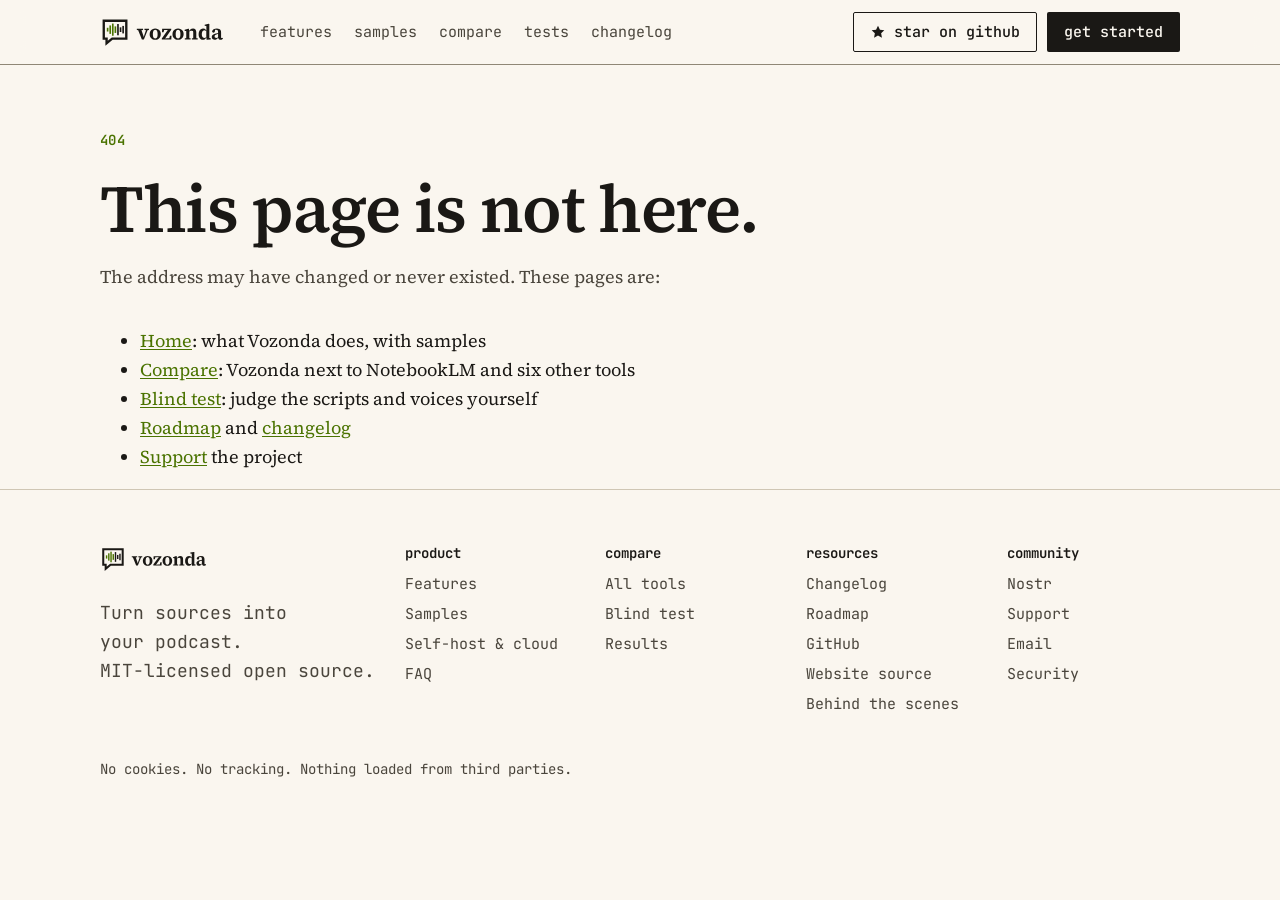
==== 404/index.html @ 066b3353 "SEO: search-friendly titles, 404 page, sitemap dates, IndexNow key - titles name what people search " ====
<!doctype html>
<html lang="en">
<head>
<meta charset="utf-8">
<meta name="viewport" content="width=device-width,initial-scale=1">
<title>Page not found · Vozonda</title>
<meta name="description" content="This page is not on vozonda.com.">
<meta name="robots" content="noindex">
<link rel="icon" href="/favicon.svg" type="image/svg+xml">
<link rel="icon" href="/icon-192.png" type="image/png" sizes="192x192">
<link rel="apple-touch-icon" href="/icon-192.png">
<meta name="theme-color" content="#faf6ef" media="(prefers-color-scheme: light)">
<meta name="theme-color" content="#1f1d14" media="(prefers-color-scheme: dark)">
<meta property="og:type" content="website">
<meta property="og:site_name" content="Vozonda">
<meta property="og:title" content="Page not found · Vozonda">
<meta property="og:description" content="This page is not on vozonda.com.">
<meta property="og:image" content="https://vozonda.com/og.png">
<meta property="og:image:width" content="1200">
<meta property="og:image:height" content="630">
<meta property="og:image:alt" content="The Vozonda logo with the line: Turn sources into your podcast">
<meta name="twitter:card" content="summary_large_image">
<link rel="preload" href="/fonts/source-serif-4.woff2" as="font" type="font/woff2" crossorigin>
<link rel="stylesheet" href="/site.css?v=06b1a3d719">
<script src="/site.js?v=dda58f2f98" defer></script>
</head>
<body>
<a class="skip" href="#main">Skip to content</a>
<header class="nav">
  <div class="wrap nav-in">
    <a href="/" class="brand" aria-label="Vozonda home">
      <picture>
        <source srcset="/img/vozonda-lockup-dark.svg" media="(prefers-color-scheme: dark)">
        <img src="/img/vozonda-lockup.svg" alt="Vozonda" width="165" height="40">
      </picture>
    </a>
    <nav aria-label="Main">
      <a href="/#features">Features</a>
      <a href="/#listen">Samples</a>
      <a href="/compare/">Compare</a>
      <a href="/blind-test/">Tests</a>
      <a href="/changelog/">Changelog</a>
    </nav>
    <div class="nav-cta">
      <a class="btn ghost" href="https://github.com/Vozonda/vozonda"><svg class="i" viewBox="0 0 24 24" aria-hidden="true"><path d="M12 2.5l2.9 6 6.6.9-4.8 4.6 1.2 6.5L12 17.4l-5.9 3.1 1.2-6.5L2.5 9.4l6.6-.9z"/></svg>Star on GitHub</a>
      <a class="btn primary" href="/#pricing">Get started</a>
    </div>
  </div>
</header>
<main id="main" class="cmp-page">
<section class="section cl-top cmp-top">
  <div class="wrap">
    <p class="kicker">404</p>
    <h1>This page is not here.</h1>
    <p class="sub">The address may have changed or never existed. These pages are:</p>
    <ul>
      <li><a href="/">Home</a>: what Vozonda does, with samples</li>
      <li><a href="/compare/">Compare</a>: Vozonda next to NotebookLM and six other tools</li>
      <li><a href="/blind-test/">Blind test</a>: judge the scripts and voices yourself</li>
      <li><a href="/roadmap/">Roadmap</a> and <a href="/changelog/">changelog</a></li>
      <li><a href="/support/">Support</a> the project</li>
    </ul>
  </div>
</section>
</main>

<footer class="foot">
  <div class="wrap foot-in">
    <div>
      <picture>
        <source srcset="/img/vozonda-lockup-dark.svg" media="(prefers-color-scheme: dark)">
        <img src="/img/vozonda-lockup.svg" alt="Vozonda" width="132" height="32">
      </picture>
      <p class="muted">Turn sources into your podcast.<br>MIT-licensed open source.</p>
    </div>
    <div><h2 class="foot-h">Product</h2><a href="/#features">Features</a><a href="/#listen">Samples</a><a href="/#pricing">Self-host &amp; cloud</a><a href="/#faq">FAQ</a></div>
    <div><h2 class="foot-h">Compare</h2><a href="/compare/">All tools</a><a href="/blind-test/">Blind test</a><a href="/blind-test/#results">Results</a></div>
    <div><h2 class="foot-h">Resources</h2><a href="/changelog/">Changelog</a><a href="/roadmap/">Roadmap</a><a href="https://github.com/Vozonda/vozonda">GitHub</a><a href="https://github.com/Vozonda/website">Website source</a><a href="https://sovgrid.org/blog/agent-fleet-gates-prove-code-runs-not-claims/">Behind the scenes</a></div>
    <div><h2 class="foot-h">Community</h2><a href="https://njump.me/npub1zhu0mwyswndlldn2r5qxh6dz24l5st6vw6xdnk5g4t6x5ln7hs3q0cz0e2">Nostr</a><a href="/support/">Support</a><a href="mailto:vozonda@proton.me">Email</a><a href="/.well-known/security.txt">Security</a></div>
  </div>
  <p class="wrap fine">No cookies. No tracking. Nothing loaded from third parties.</p>
</footer>
</body>
</html>
---- site.css ----
/* vozonda.com · clean landing page in the style of the open-source SaaS sites (white / near-black) */
:root {
  --bg: #ffffff;
  --bg-alt: #f7f7f5;
  --card: #ffffff;
  --ink: #111110;
  --soft: #5c5b57;
  --line: #e7e6e2;
  --brand: #4a7300;
  --brand-ink: #ffffff;
  --brand-soft: #eef4e3;
  --bad: #9a3b2e;
  --sans: ui-sans-serif, system-ui, -apple-system, "Segoe UI", Roboto, "Helvetica Neue", Arial, sans-serif;
  --mono: ui-monospace, "SF Mono", Menlo, Consolas, monospace;
  --radius: 14px;
  --shadow: 0 1px 2px rgba(0,0,0,.04), 0 12px 40px -12px rgba(0,0,0,.14);
  color-scheme: light dark;
}
@media (prefers-color-scheme: dark) {
  :root {
    --bg: #0e0e0c;
    --bg-alt: #151513;
    --card: #181816;
    --ink: #f2f1ec;
    --soft: #a3a198;
    --line: #2a2926;
    --brand: #8bc34a;
    --brand-ink: #0e0e0c;
    --brand-soft: #1d2614;
    --bad: #e38c7c;
    --shadow: 0 1px 2px rgba(0,0,0,.4), 0 20px 60px -20px rgba(0,0,0,.8);
  }
}
* { box-sizing: border-box; }
html { scroll-behavior: smooth; scroll-padding-top: 80px; }
@media (prefers-reduced-motion: reduce) { html { scroll-behavior: auto; } * { transition: none !important; animation: none !important; } }
body { margin: 0; background: var(--bg); color: var(--ink); font: 17px/1.6 var(--sans); -webkit-font-smoothing: antialiased; }
a { color: inherit; }
img { max-width: 100%; }
.muted { color: var(--soft); }
.skip { position: absolute; left: -999px; }
.skip:focus { left: 16px; top: 10px; z-index: 50; background: var(--bg); padding: 6px 10px; }
:focus-visible { outline: 2px solid var(--brand); outline-offset: 3px; border-radius: 6px; }
.wrap { max-width: 1120px; margin: 0 auto; padding: 0 20px; }
.narrow { max-width: 760px; }
.i { width: 16px; height: 16px; fill: currentColor; flex: none; }

/* nav */
.nav { position: sticky; top: 0; z-index: 20; background: color-mix(in srgb, var(--bg) 82%, transparent); backdrop-filter: saturate(180%) blur(12px); border-bottom: 1px solid var(--line); }
.nav-in { display: flex; align-items: center; gap: 24px; height: 64px; }
.brand img { display: block; height: 30px; width: auto; }
nav { display: flex; gap: 22px; margin-left: 12px; font-size: 15px; }
nav a { text-decoration: none; color: var(--soft); }
nav a:hover { color: var(--ink); }
.nav-cta { margin-left: auto; display: flex; gap: 10px; }
nav a[aria-current] { color: var(--ink); text-decoration: underline 2px var(--brand); text-underline-offset: 8px; }
/* phones: the nav becomes a second, horizontally scrollable row instead of disappearing */
@media (max-width: 900px) {
  html { scroll-padding-top: 116px; }
  .nav-in { flex-wrap: wrap; height: auto; row-gap: 0; padding-top: 12px; }
  nav { order: 3; width: 100%; margin: 0; padding: 8px 0 12px; overflow-x: auto; scrollbar-width: none; white-space: nowrap; }
  nav::-webkit-scrollbar { display: none; }
}
.to-top { position: fixed; right: 16px; bottom: max(16px, env(safe-area-inset-bottom)); z-index: 30; width: 44px; height: 44px;
  display: grid; place-items: center; padding: 0; border-radius: 50%; border: 1.5px solid var(--line-strong, var(--line));
  background: var(--card); color: var(--ink); box-shadow: var(--shadow); cursor: pointer; }
.to-top:hover { border-color: var(--brand); color: var(--brand); }
.to-top[hidden] { display: none; }
.to-top svg { width: 20px; height: 20px; fill: none; stroke: currentColor; stroke-width: 2; stroke-linecap: round; stroke-linejoin: round; }
@media (max-width: 520px) { .nav-cta .ghost { display: none; } }

/* buttons */
.btn { display: inline-flex; align-items: center; gap: 8px; font: 600 15px var(--sans); padding: 9px 16px; border-radius: 10px; border: 1px solid transparent; text-decoration: none; cursor: pointer; transition: transform .12s, background .12s, border-color .12s; }
.btn.lg { padding: 13px 22px; font-size: 16px; }
.btn.block { width: 100%; justify-content: center; }
.btn.primary { background: var(--brand); color: var(--brand-ink); }
.btn.primary:hover { transform: translateY(-1px); filter: brightness(1.06); }
.btn.ghost { background: var(--card); color: var(--ink); border-color: var(--line); }
.btn.ghost:hover { border-color: var(--soft); }
.btn[aria-pressed="true"] { background: var(--brand); color: var(--brand-ink); border-color: var(--brand); }
.btn:disabled { cursor: default; opacity: .7; transform: none; }

/* hero */
.hero { padding: 72px 0 40px; text-align: center; }
.pill { display: inline-flex; align-items: center; gap: 8px; font-size: 14px; padding: 6px 14px; border: 1px solid var(--line); border-radius: 999px; text-decoration: none; color: var(--soft); background: var(--card); }
.pill:hover { color: var(--ink); }
.dot { width: 8px; height: 8px; border-radius: 50%; background: var(--brand); box-shadow: 0 0 0 4px var(--brand-soft); }
h1 { font-size: clamp(2.6rem, 7vw, 4.6rem); line-height: 1.04; letter-spacing: -.035em; margin: 22px 0 18px; font-weight: 800; }
.hl { color: var(--brand); }
.lead { max-width: 680px; margin: 0 auto 30px; font-size: clamp(1.05rem, 2.2vw, 1.25rem); color: var(--soft); }
.cta { display: flex; flex-wrap: wrap; gap: 12px; justify-content: center; }
.fine { font-size: 14px; color: var(--soft); margin: 14px 0 0; }

/* hero player */
.player-card { max-width: 820px; margin: 48px auto 0; text-align: left; background: var(--card); border: 1px solid var(--line); border-radius: 18px; box-shadow: var(--shadow); padding: 22px 24px; }
.pc-head { display: flex; align-items: center; gap: 16px; }
.pc-play { width: 56px; height: 56px; border-radius: 50%; border: 0; background: var(--brand); color: var(--brand-ink); cursor: pointer; flex: none; display: grid; place-items: center; }
.pc-play svg { width: 24px; height: 24px; fill: currentColor; }
.pc-play .ico-pause, .player-card.playing .pc-play .ico-play { display: none; }
.player-card.playing .pc-play .ico-pause { display: inline; }
.pc-meta { display: flex; flex-direction: column; min-width: 0; }
.pc-meta strong { font-size: 17px; }
.pc-meta span { font-size: 14px; color: var(--soft); }
.pc-time { margin-left: auto; font: 14px var(--mono); color: var(--soft); }
.pc-wave { display: flex; align-items: center; gap: 3px; height: 54px; margin: 18px 0 10px; cursor: pointer; }
.pc-wave i { flex: 1; background: var(--line); border-radius: 2px; min-height: 4px; }
.pc-wave i.on { background: var(--brand); }
.pc-transcript { min-height: 4.2em; border-top: 1px solid var(--line); padding-top: 14px; }
.pc-line { margin: 0; font-size: 17px; }
.pc-line b { color: var(--brand); margin-right: 6px; }

/* strip + stats */
.strip { border-top: 1px solid var(--line); border-bottom: 1px solid var(--line); margin-top: 56px; }
.strip-in { display: flex; flex-wrap: wrap; justify-content: center; gap: 10px 28px; padding: 18px 20px; font-weight: 600; color: var(--soft); font-size: 15px; }
.stats { display: grid; grid-template-columns: repeat(4, 1fr); gap: 20px; padding: 48px 20px; text-align: center; }
.stats b { display: block; font-size: 2.2rem; letter-spacing: -.02em; }
.stats span { color: var(--soft); font-size: 15px; }
@media (max-width: 700px) { .stats { grid-template-columns: repeat(2, 1fr); } }

/* sections */
.section { padding: 88px 0; }
.section.alt { background: var(--bg-alt); border-top: 1px solid var(--line); border-bottom: 1px solid var(--line); }
.kicker { color: var(--brand); font-weight: 700; font-size: 14px; letter-spacing: .04em; text-transform: uppercase; margin: 0 0 10px; }
h2 { font-size: clamp(1.9rem, 4.2vw, 2.8rem); line-height: 1.12; letter-spacing: -.025em; margin: 0 0 16px; font-weight: 800; }
.sub { color: var(--soft); max-width: 700px; font-size: 18px; margin: 0 0 36px; }
h3 { font-size: 18px; margin: 0 0 8px; letter-spacing: -.01em; }

.grid3 { display: grid; gap: 18px; grid-template-columns: repeat(3, 1fr); margin-top: 40px; }
.grid2 { display: grid; gap: 18px; grid-template-columns: repeat(2, 1fr); }
@media (max-width: 900px) { .grid3 { grid-template-columns: repeat(2, 1fr); } }
@media (max-width: 640px) { .grid3, .grid2 { grid-template-columns: 1fr; } }
.card, .sample, .pair, .plan { background: var(--card); border: 1px solid var(--line); border-radius: var(--radius); padding: 24px; min-width: 0; }
.card p { margin: 0; color: var(--soft); font-size: 16px; }
.fi { width: 36px; height: 36px; padding: 7px; border-radius: 10px; background: var(--brand-soft); stroke: var(--brand); fill: none; stroke-width: 2; stroke-linecap: round; stroke-linejoin: round; margin-bottom: 14px; }

.split { display: grid; grid-template-columns: 1fr 1.15fr; gap: 56px; align-items: center; }
@media (max-width: 860px) { .split { grid-template-columns: 1fr; } }
.steps { padding-left: 1.2em; margin: 0 0 28px; }
.steps li { margin-bottom: 10px; color: var(--soft); }
.steps b { color: var(--ink); }
.shot img { display: block; width: 100%; height: auto; border-radius: var(--radius); border: 1px solid var(--line); box-shadow: var(--shadow); }

/* samples */
.sample h3 { margin-bottom: 2px; }
.sample .meta, .pair .meta { font-size: 14px; color: var(--soft); margin: 0 0 10px; }
.sample p { color: var(--soft); font-size: 16px; margin: 0 0 12px; }
.sample a, .pair a { color: var(--brand); }
audio { width: 100%; height: 40px; margin: 6px 0; }

/* blind test */
.pairs { display: grid; gap: 18px; }
.clip { display: grid; grid-template-columns: 2em 1fr; align-items: center; gap: 10px; }
.clip b { font: 700 18px var(--mono); }
.choice { display: flex; flex-wrap: wrap; gap: 10px; margin-top: 12px; }
.choice .btn { background: var(--card); border-color: var(--line); color: var(--ink); }
.choice .btn:hover:not(:disabled) { border-color: var(--brand); color: var(--brand); }
.choice .btn[aria-pressed="true"] { background: var(--brand); color: var(--brand-ink); }
.result { margin-top: 14px; font-size: 15px; }
.result p { margin: 0 0 6px; font-weight: 600; }
.bar { height: 8px; background: var(--line); border-radius: 4px; margin: 4px 0 10px; overflow: hidden; }
.bar span { display: block; height: 100%; background: var(--brand); }
.method { margin-top: 22px; color: var(--soft); font-size: 15px; }
.method summary { cursor: pointer; font-weight: 600; color: var(--ink); }
.method a { color: var(--brand); }

/* comparison table */
.table-wrap { overflow-x: auto; margin-top: 32px; border: 1px solid var(--line); border-radius: var(--radius); }
.vs { width: 100%; border-collapse: collapse; font-size: 16px; min-width: 560px; }
.vs th, .vs td { padding: 14px 18px; text-align: left; border-bottom: 1px solid var(--line); }
.vs thead th { font-size: 15px; background: var(--bg-alt); }
.vs tbody th { font-weight: 600; width: 34%; }
.vs tr:last-child th, .vs tr:last-child td { border-bottom: 0; }
.vs td.y::before { content: "✓  "; color: var(--brand); font-weight: 700; }
.vs td.n { color: var(--soft); }
.vs td.n::before { content: "–  "; }

/* plans */
.plans { display: grid; gap: 20px; grid-template-columns: 1fr 1fr; }
@media (max-width: 760px) { .plans { grid-template-columns: 1fr; } }
.plan { display: flex; flex-direction: column; padding: 30px; }
.plan.featured { border-color: var(--brand); box-shadow: 0 0 0 1px var(--brand), var(--shadow); }
.price { font-size: 30px; font-weight: 800; letter-spacing: -.02em; margin: 4px 0 18px; }
.price span { display: block; font-size: 15px; font-weight: 500; color: var(--soft); letter-spacing: 0; }
.ticks { list-style: none; padding: 0; margin: 0 0 22px; flex: 1; }
.ticks li { padding-left: 1.6em; position: relative; margin-bottom: 9px; font-size: 16px; }
.ticks li::before { content: "✓"; position: absolute; left: 0; color: var(--brand); font-weight: 700; }
pre { background: var(--bg-alt); border: 1px solid var(--line); border-radius: 10px; padding: 14px; overflow-x: auto; font: 14px/1.6 var(--mono); margin: 0 0 18px; }

/* faq */
#faq details { border-bottom: 1px solid var(--line); padding: 18px 0; }
#faq summary { cursor: pointer; font-weight: 700; font-size: 18px; list-style: none; display: flex; justify-content: space-between; }
#faq summary::after { content: "+"; color: var(--soft); font-weight: 400; }
#faq details[open] summary::after { content: "–"; }
#faq details p { color: var(--soft); margin: 10px 0 0; }

/* final cta + footer */
.final { text-align: center; padding: 96px 0; background: var(--brand-soft); border-top: 1px solid var(--line); }
.final p { color: var(--soft); font-size: 18px; margin: 0 0 28px; }
.foot { border-top: 1px solid var(--line); padding: 56px 0 32px; }
.foot-in { display: grid; grid-template-columns: 1.6fr 1fr 1fr 1fr 1fr; gap: 28px; }
@media (max-width: 760px) { .foot-in { grid-template-columns: 1fr 1fr; } }
.foot h4, .foot .foot-h { font-size: 14px; margin: 0 0 10px; letter-spacing: 0; }
.foot a { display: block; color: var(--soft); text-decoration: none; font-size: 15px; margin-bottom: 6px; }
.foot a:hover { color: var(--ink); }
.foot img { height: 26px; width: auto; }
.foot .fine { margin: 36px auto 0; }

/* changelog page */
.cl-top { padding-top: 64px; }
.cl-h1 { font-size: clamp(2.2rem, 5vw, 3.4rem); margin: 0 0 14px; }
.kpis { display: grid; grid-template-columns: repeat(5, 1fr); gap: 14px; }
@media (max-width: 960px) { .kpis { grid-template-columns: repeat(2, 1fr); } }
.kpi { background: var(--card); border: 1px solid var(--line); border-radius: var(--radius); padding: 18px; min-width: 0; }
.kpi-label { display: block; font-size: 13px; font-weight: 600; color: var(--soft); text-transform: uppercase; letter-spacing: .04em; }
.kpi b { display: block; font-size: 28px; letter-spacing: -.02em; margin: 6px 0 2px; }
.kpi-sub { font-size: 13px; color: var(--soft); }
.road { display: grid; grid-template-columns: repeat(3, 1fr); gap: 18px; margin-top: 24px; }
@media (max-width: 860px) { .road { grid-template-columns: 1fr; } }
.road-col { background: var(--card); border: 1px solid var(--line); border-radius: var(--radius); padding: 20px; }
.road-col h3 { display: flex; align-items: center; gap: 8px; font-size: 16px; }
.road-col ul { list-style: none; padding: 0; margin: 0; }
.road-col li { padding: 12px 0; border-top: 1px solid var(--line); }
.road-col li b { display: block; font-size: 15px; }
.road-col li span { font-size: 14px; color: var(--soft); }
.st { width: 10px; height: 10px; border-radius: 50%; display: inline-block; }
.st-in { background: var(--brand); }
.st-next { background: #d79b2e; }
.st-later { background: var(--line); border: 1px solid var(--soft); }
.release { display: grid; grid-template-columns: 180px 1fr; gap: 28px; padding: 32px 0; border-top: 1px solid var(--line); }
@media (max-width: 700px) { .release { grid-template-columns: 1fr; gap: 8px; } }
.rel-meta { position: sticky; top: 84px; align-self: start; }
.rel-v { display: block; font-size: 22px; font-weight: 800; text-decoration: none; letter-spacing: -.02em; }
.rel-meta time { font-size: 14px; color: var(--soft); }
.rel-body h4, .rel-body .rel-g { margin: 0 0 8px; font-size: 16px; }
.rel-body h4 + ul, .rel-body .rel-g + ul { margin-bottom: 22px; }
.rel-body ul { padding-left: 1.1em; margin: 0; }
.rel-body li { margin-bottom: 8px; font-size: 16px; }
.rel-body code { font: 14px var(--mono); background: var(--bg-alt); padding: 1px 5px; border-radius: 5px; }
.rel-body a, .cl .sub a, .cl .fine a { color: var(--brand); }
.rel-body [class^="tag-"] { font-size: 12px; font-weight: 700; text-transform: uppercase; letter-spacing: .05em; padding: 3px 8px; border-radius: 6px; }
.tag-added { background: var(--brand-soft); color: var(--brand); }
.tag-changed { background: #e8eefc; color: #2f55b5; }
.tag-fixed { background: #fdf0dd; color: #9a5b00; }
.tag-removed, .tag-deprecated { background: #fbe7e4; color: var(--bad); }
.tag-security { background: #efe7fb; color: #6a3fb5; }
@media (prefers-color-scheme: dark) {
  .tag-changed { background: #1b2540; color: #9db6ff; }
  .tag-fixed { background: #33260f; color: #f0b55a; }
  .tag-removed, .tag-deprecated { background: #3a1b17; }
  .tag-security { background: #2a1d40; color: #c4a6ff; }
}
.vs-wide { min-width: 1180px; font-size: 15px; }
.vs-wide th, .vs-wide td { padding: 12px 14px; }
.vs-wide tbody th { width: auto; white-space: nowrap; }
.vs-wide tr.us { background: var(--brand-soft); }
.vs-wide tr.us th { color: var(--brand); }
.fine a { color: var(--brand); }
.vs-wide th:first-child { position: sticky; left: 0; z-index: 1; background: var(--card); box-shadow: 1px 0 0 var(--line); }
.vs-wide thead th:first-child { background: var(--bg-alt); }
.vs-wide tr.us th:first-child { background: color-mix(in srgb, var(--brand-soft) 100%, var(--card)); }
.sr { position: absolute; width: 1px; height: 1px; overflow: hidden; clip: rect(0 0 0 0); }
.vs-cols { min-width: 1000px; font-size: 15px; }
.vs-cols th, .vs-cols td { padding: 12px 14px; vertical-align: top; }
.vs-cols thead th { white-space: nowrap; }
.vs-cols tbody th { font-weight: 600; white-space: nowrap; width: auto; }
.vs-cols th:first-child { position: sticky; left: 0; z-index: 1; background: var(--card); box-shadow: 1px 0 0 var(--line); }
.vs-cols thead th:first-child { background: var(--bg-alt); }
.vs-cols thead th.us { color: var(--brand); }
.vs-cols td[data-us] { background: var(--brand-soft); font-weight: 600; }
.vs-cols td, .vs-cols thead th:not(:first-child) { min-width: 150px; }
.ticks.big li { font-size: 17px; margin-bottom: 14px; }
.results { min-width: 640px; }
.results td, .results th { white-space: nowrap; }
.cmp-top { padding-bottom: 0; }
.seg-filter { display: inline-flex; gap: 6px; margin: 8px 0 14px; padding: 4px; border: 1px solid var(--line); border-radius: 12px; background: var(--bg-alt); }
.seg-filter .btn { border: 0; background: transparent; padding: 7px 14px; }
.seg-filter .btn[aria-pressed="true"] { background: var(--card); color: var(--ink); box-shadow: 0 1px 3px rgba(0,0,0,.12); }
.vs-cols.oss-only thead th:not(:first-child):not([data-oss]), .vs-cols.oss-only td:not([data-oss]) { display: none; }
.vs-cols.oss-only { min-width: 0; }
.cta.left { justify-content: flex-start; }
.road-h { display: flex; align-items: center; gap: 8px; font-size: 16px; margin: 0 0 8px; letter-spacing: 0; }

/* ======================================================================================
   Calm Grid: the app's identity (apps/web/src/lib/styles/tokens.css). Same colours, same
   fonts (Source Serif 4 for text, JetBrains Mono for interface), square corners, lowercase UI.
   ====================================================================================== */
@font-face { font-family: "Source Serif 4"; src: url("/fonts/source-serif-4.woff2") format("woff2"); font-weight: 200 900; font-display: swap; }
@font-face { font-family: "JetBrains Mono"; src: url("/fonts/jetbrains-mono.woff2") format("woff2"); font-weight: 100 800; font-display: swap; }
:root {
  --bg: #faf6ef;
  --bg-alt: #f3ede2;
  --card: #fffcf6;
  --ink: #1a1815;
  --soft: #4a453c;
  --line: #cfc6b4;
  --line-strong: #8f8776;
  --brand: #4a7300;
  --brand-ink: #faf6ef;
  --brand-soft: #ebefdc;
  --sans: "Source Serif 4", Georgia, "Times New Roman", serif;
  --serif: "Source Serif 4", Georgia, "Times New Roman", serif;
  --mono: "JetBrains Mono", ui-monospace, "SF Mono", Menlo, monospace;
  --radius: 2px;
  --shadow: none;
}
@media (prefers-color-scheme: dark) {
  :root {
    --bg: #1f1d14;
    --bg-alt: #19170f;
    --card: #24221a;
    --ink: #ede8dd;
    --soft: #b0a99a;
    --line: #3d392c;
    --line-strong: #766e58;
    --brand: #84b832;
    --brand-ink: #1f1d14;
    --brand-soft: #29301a;
  }
}
body { font: 18px/1.6 var(--serif); }
h1, h2, h3, .cl-h1, .price, .stats b, .kpi b, .rel-v { font-family: var(--serif); font-weight: 600; letter-spacing: -0.02em; }
h1 { font-size: clamp(2.4rem, 6.4vw, 4.2rem); line-height: 1.06; }
h2 { font-size: clamp(1.7rem, 3.8vw, 2.5rem); }
.lead, .sub { font-family: var(--serif); }
nav, .btn, .pill, .kicker, .fine, .strip-in, .stats span, .kpi-label, .kpi-sub, .meta, .pc-meta span, .pc-time,
.vs thead th, .vs tbody th, .seg-filter .btn, .tag, .foot, .foot a, .foot .foot-h, .rel-meta time, .choice .btn, .road-col li span,
.trust, .ticks li, .steps li, .card p, .personas p, #faq summary, .method summary {
  font-family: var(--mono);
}
.ticks li, .steps li, .card p { font-size: 15px; line-height: 1.6; }
.btn, nav a, .pill, .kicker, .seg-filter .btn, .choice .btn, .foot .foot-h { text-transform: lowercase; }
.kicker { letter-spacing: .02em; font-weight: 600; }
.btn { border-radius: var(--radius); font-weight: 500; }
.btn.primary { background: var(--ink); color: var(--bg); }
.btn.primary:hover { background: var(--brand); color: var(--brand-ink); filter: none; }
.btn.ghost { background: transparent; border: 1.5px solid var(--ink); }
.btn.ghost:hover { border-color: var(--brand); color: var(--brand); }
.pill, .seg-filter, .seg-filter .btn { border-radius: var(--radius); }
.card, .sample, .pair, .plan, .kpi, .road-col, .personas article, .player-card, .table-wrap, .shot img, .hero-shot img, pre {
  border-radius: var(--radius); border-color: var(--line-strong); box-shadow: none;
}
.plan.featured { box-shadow: none; border: 1.5px solid var(--brand); }
.player-card { border-width: 1.5px; }
.pc-play { border-radius: 50%; background: var(--brand); }
.pc-wave i { background: var(--line); border-radius: 0; }
.fi { border-radius: var(--radius); }
.nav { background: color-mix(in srgb, var(--bg) 88%, transparent); border-bottom-color: var(--line-strong); }
.section.alt { background: var(--bg-alt); border-color: var(--line); }
.final { background: var(--bg-alt); }
.vs th, .vs td { border-bottom-color: var(--line); }
.vs thead th { background: var(--bg-alt); }
.hl { color: var(--brand); }
.dot { box-shadow: none; }
.text-pair { display: grid; grid-template-columns: 1fr 1fr; gap: 16px; margin: 6px 0 4px; }
@media (max-width: 760px) { .text-pair { grid-template-columns: 1fr; } }
.excerpt { margin: 0; padding: 16px 18px; background: var(--bg); border: 1px solid var(--line); border-radius: var(--radius); }
.excerpt b { font: 700 16px var(--mono); color: var(--brand); }
.excerpt p { margin: 6px 0 0; font-size: 16px; line-height: 1.65; }
.res-h { font-size: 18px; margin: 26px 0 10px; }

/* support page */
.support-grid { grid-template-columns: repeat(3, 1fr); align-items: start; }
@media (max-width: 1000px) { .support-grid { grid-template-columns: 1fr; max-width: 560px; } }
.support-grid .plan .btn.block { margin-top: 10px; }
.support-grid .plan > .muted { margin: 0 0 14px; }
.copy-row { display: flex; gap: 6px; align-items: stretch; margin: 4px 0 6px; min-width: 0; }
.copy-row code { flex: 1; min-width: 0; padding: 9px 12px; border: 1px solid var(--line); border-radius: var(--radius); background: var(--bg-alt); font: 14px/1.45 var(--mono); overflow-wrap: anywhere; user-select: all; }
.ln-amounts { display: flex; flex-wrap: wrap; }
.ln-invoice { margin: 0 0 8px; }
.ln-invoice .cta { display: flex; flex-wrap: wrap; gap: 8px; margin-top: 8px; }
.ln-addr-box[hidden], .ln-picker[hidden] { display: none; }
/* stacked: the support cards are narrow on desktop (three columns), so QR and address never sit side by side */
.ln-addr-box { display: grid; grid-template-columns: minmax(0, 1fr); justify-items: start; gap: 12px; margin: 4px 0 18px; }
.ln-addr-side { width: 100%; min-width: 0; }
.ln-qr-img { display: block; width: 160px; height: 160px; background: #fff; border: 1px solid var(--line); border-radius: var(--radius); }
.ln-hint { margin: 0 0 8px; font-size: 15px; }
.ln-or { margin: 0 0 8px; }
.ln-amount { font: 600 1.6rem/1.2 var(--serif); margin: 0; }
.ln-back { margin-top: 10px; }
.ln-custom { display: flex; gap: 8px; align-items: center; margin: 0 0 12px; }
.ln-custom { flex-wrap: wrap; }
.ln-custom .btn { white-space: nowrap; }
.ln-custom input { flex: 1 1 7em; min-width: 0; width: 9.5em; padding: 8px 10px; border: 1px solid var(--line); border-radius: var(--radius); background: var(--card); color: var(--ink); font: 15px var(--mono); }
.ln-qr svg { display: block; width: 200px; height: 200px; margin: 10px 0; background: #fff; }
.support-cards { padding-top: 8px; }
.made-with { margin: 12px 0 0; }
.made-with summary { cursor: pointer; color: var(--soft); font-size: 15px; }
.made { display: grid; grid-template-columns: max-content 1fr; gap: 4px 14px; margin: 10px 0 0; font-size: 14px; }
.made dt { color: var(--soft); font-family: var(--mono); font-size: 13px; }
.made dd { margin: 0; min-width: 0; overflow-wrap: anywhere; }

/* launch countdown bar (removes itself at the launch time) */
.launch-bar { position: relative; z-index: 30; padding: 9px 16px; text-align: center; font: 14px/1.4 var(--mono); background: var(--brand); color: var(--brand-ink); }
.launch-bar .lc-left { font-weight: 700; font-variant-numeric: tabular-nums; }
.launch-bar.lc-flash { animation: lc-flash .9s ease-out; }
@keyframes lc-flash { 0% { filter: brightness(1.35); } 100% { filter: none; } }
@media (prefers-reduced-motion: reduce) { .launch-bar.lc-flash { animation: none; outline: 2px solid var(--ink); } }

/* comparison: group header and compact rows (sources) */
.vs tr.vs-group th { padding: 10px 18px 6px; background: var(--bg-alt); font: 600 13px var(--mono); text-transform: lowercase; letter-spacing: .03em; color: var(--soft); }
.vs tr.compact th, .vs tr.compact td { padding-top: 7px; padding-bottom: 7px; font-size: 15px; }

/* comparison table on phones: narrow, wrapping label column so Vozonda's column stays in view */
@media (max-width: 640px) {
  .vs-cols { min-width: 0; font-size: 13px; }
  .vs-cols th, .vs-cols td { padding: 9px 8px; }
  .vs-cols tbody th { white-space: normal; width: 8.5rem; min-width: 8.5rem; max-width: 8.5rem; font-size: 12.5px; line-height: 1.3; }
  .vs-cols thead th:first-child { width: 8.5rem; min-width: 8.5rem; }
  .vs-cols td, .vs-cols thead th:not(:first-child) { min-width: 7.25rem; }
  .vs tr.compact th, .vs tr.compact td { font-size: 12.5px; padding-top: 6px; padding-bottom: 6px; }
}

/* three-way blind test: three excerpts side by side on wide screens, stacked below 1000px */
.text-pair.three { grid-template-columns: repeat(3, 1fr); }
.text-pair.three .excerpt p { font-size: 15px; }
@media (max-width: 1000px) { .text-pair.three { grid-template-columns: 1fr; } }

/* positioning grid on /compare/: where it runs (columns) x what it is made for (rows) */
.posgrid-wrap { margin-top: 24px; }
.posgrid { width: 100%; border-collapse: collapse; font-size: 16px; }
.posgrid th, .posgrid td { padding: 14px 16px; border: 1px solid var(--line); text-align: left; vertical-align: top; }
.posgrid thead th { background: var(--bg-alt); font: 600 14px var(--mono); }
.posgrid thead th span { display: block; margin-top: 4px; font: 400 13px var(--sans); color: var(--soft); }
.posgrid tbody th { width: 22%; font-weight: 600; background: var(--bg-alt); }
.posgrid td { line-height: 1.7; }
.posgrid td.us { background: var(--brand-soft); color: var(--brand); font-weight: 700; }
.posgrid td.none { color: var(--soft); }
@media (max-width: 640px) {
  .posgrid, .posgrid tbody, .posgrid tr, .posgrid th, .posgrid td { display: block; width: auto; }
  .posgrid thead { display: none; }
  .posgrid tr { border: 1px solid var(--line); margin-bottom: 14px; }
  .posgrid th, .posgrid td { border: 0; border-top: 1px solid var(--line); }
  .posgrid tbody th { border-top: 0; width: auto; }
  .posgrid td::before { content: attr(data-col); display: block; font: 600 12px var(--mono); color: var(--soft); text-transform: lowercase; }
  .posgrid td.none { display: none; }
}
.result .reveal { font: 600 14px var(--mono); color: var(--brand); margin: 6px 0 10px; }

/* roadmap: a fourth column for ideas (not planned yet) */
.road { grid-template-columns: repeat(auto-fit, minmax(210px, 1fr)); }
.st-ideas { background: transparent; border: 1px dashed var(--soft); }
/* roadmap items link their GitHub issue; the thumbs-up count is the vote */
.road-col li b a { color: inherit; text-decoration: underline; text-decoration-color: var(--line); }
.road-col li b a:hover { text-decoration-color: var(--brand); }
.road-col .road-votes { display: block; margin-top: 6px; font: 600 13px var(--mono); color: var(--soft); }

/* ---- how it works: one article followed from source to feed ----------------------------------
   Without JS (or with reduced motion) the four steps stack, each with its panel. With JS the panels
   move into one sticky stage that changes with the step in view (html.story-live). */
:root { --voice-b: #9a4d0e; }
@media (prefers-color-scheme: dark) { :root { --voice-b: #e0a060; } }
.story-sub { margin-bottom: 44px; }
.story-steps { list-style: none; margin: 0; padding: 0; display: grid; gap: 64px; }
.story-step { display: grid; grid-template-columns: minmax(0, 5fr) minmax(0, 7fr); column-gap: 48px; align-content: start; }
.story-step > :not(.panel) { grid-column: 1; }
.story-step > .panel { grid-column: 2; grid-row: 1 / span 4; }
.st-n { font: 600 13px var(--mono); color: var(--brand); letter-spacing: .08em; }
.story-step h3 { font-size: 1.55rem; line-height: 1.2; margin: 6px 0 10px; }
.story-step > p { margin: 0; color: var(--soft); }
.story-stage { display: none; }
.story-cta { display: flex; flex-wrap: wrap; gap: 10px; margin: 56px 0 0; }
.panel { margin: 0; background: var(--card); border: 1.5px solid var(--line-strong); }
.panel-bar { display: flex; justify-content: space-between; gap: 12px; padding: 9px 16px; border-bottom: 1px solid var(--line); font: 12px var(--mono); color: var(--soft); }
.panel-body { padding: 20px 22px; }
.src-title { font: 600 1.3rem/1.2 var(--serif); margin: 0 0 10px; padding-bottom: 8px; border-bottom: 1px solid var(--line); }
.src-text { margin: 0; font-size: 16px; line-height: 1.75; }
.src-text mark { color: inherit; padding: 0 2px; background: linear-gradient(var(--brand-soft), var(--brand-soft)) no-repeat 0 0 / 100% 100%; box-shadow: inset 0 -2px 0 var(--brand); }
.ln { display: grid; grid-template-columns: 64px minmax(0, 1fr); gap: 12px; margin: 0 0 12px; font-size: 16px; line-height: 1.6; }
.ln:last-child { margin: 0; }
.ln b, .pv-line b { font: 600 13px/1.9 var(--mono); }
.va { color: var(--brand); }
.vb { color: var(--voice-b); }
.caret { display: inline-block; width: 2px; height: 1.1em; margin-left: 3px; vertical-align: text-bottom; background: var(--ink); animation: caret 1.1s steps(1) infinite; }
@keyframes caret { 50% { opacity: 0; } }
.pv-row { display: flex; align-items: center; gap: 16px; }
.pv-wave { flex: 1; display: flex; align-items: center; gap: 2px; height: 72px; }
.pv-wave i { flex: 1; min-height: 3px; background: var(--line); transform-origin: 50% 50%; }
.pv-wave i.on { background: var(--brand); }
.panel-voice.playing .pc-play .ico-play { display: none; }
.panel-voice.playing .pc-play .ico-pause { display: inline; }
.pv-line { margin: 16px 0 0; font-size: 15px; color: var(--soft); min-height: 3.2em; }
.pv-line b { margin-right: 8px; }
.fd { display: grid; grid-template-columns: 46px minmax(0, 1fr) auto; gap: 14px; align-items: center; padding: 12px 0; border-bottom: 1px solid var(--line); }
.fd:first-child { padding-top: 0; }
.fd:last-child { border-bottom: 0; padding-bottom: 0; }
.fd-art { width: 46px; height: 46px; background: linear-gradient(135deg, var(--brand), #c7d58a); }
.fd-art2 { background: linear-gradient(135deg, #2f4858, #8eaabb); }
.fd-art3 { background: linear-gradient(135deg, #5b2a2a, #c4906e); }
.fd-meta b { display: block; font: 600 15px/1.3 var(--serif); }
.fd-meta span { font: 12px var(--mono); color: var(--soft); }
.fd-tag { font: 600 11px var(--mono); color: var(--brand-ink); background: var(--brand); padding: 2px 7px; }
@media (max-width: 900px) {
  .story-step { grid-template-columns: 1fr; row-gap: 0; }
  .story-step > .panel { grid-column: 1; grid-row: auto; margin-top: 20px; }
  .panel-body { padding: 16px; }
  .src-text, .ln { font-size: 15px; }
  .ln { grid-template-columns: 56px minmax(0, 1fr); }
}

/* live: sticky stage */
html.story-live .story-grid { display: grid; grid-template-columns: minmax(0, 5fr) minmax(0, 7fr); column-gap: 56px; }
html.story-live .story-steps { gap: 0; }
html.story-live .story-step { display: block; min-height: 78vh; padding: 10vh 0 0; opacity: .32; transition: opacity .45s ease; }
html.story-live .story-step:first-child { padding-top: 4vh; }
html.story-live .story-step.is-on { opacity: 1; }
html.story-live .story-stage { display: block; position: sticky; top: calc(64px + 7vh); height: min(600px, calc(100vh - 64px - 14vh)); align-self: start; }
html.story-live .story-stage::after { content: attr(data-n); position: absolute; right: -6px; bottom: -34px; z-index: -1; font: 700 clamp(5rem, 11vw, 9rem)/1 var(--mono);
  color: transparent; -webkit-text-stroke: 1.5px var(--line); letter-spacing: -.04em; transition: opacity .3s; }
html.story-live .story-stage::before { content: ""; position: absolute; left: 0; top: -18px; height: 2px; width: calc(var(--p, 0) * 100%); background: var(--brand); }
html.story-live .story-stage .panel { position: absolute; inset: 0; height: fit-content; margin: auto 0; max-height: 100%; overflow: hidden; opacity: 0; visibility: hidden;
  box-shadow: 0 30px 60px -30px rgb(26 24 21 / .3);
  transform: translateY(28px) scale(.985); transition: opacity .5s ease, transform .7s cubic-bezier(.2, .7, .2, 1), visibility 0s .7s; }
html.story-live .story-stage .panel.is-past { transform: translateY(-28px) scale(.985); }
html.story-live .story-stage .panel.is-on { opacity: 1; visibility: visible; transform: none; transition-delay: 0s; }
:is(html.story-live, html.story-reveal) .src-text mark { background-size: 0% 100%; box-shadow: none; transition: background-size .7s ease calc(.25s + var(--i, 0) * .18s), box-shadow .3s ease calc(.6s + var(--i, 0) * .18s); }
:is(html.story-live, html.story-reveal) .panel-source.is-on mark { background-size: 100% 100%; box-shadow: inset 0 -2px 0 var(--brand); }
:is(html.story-live, html.story-reveal) .panel-script .ln { opacity: 0; transform: translateY(12px); transition: opacity .45s ease, transform .55s cubic-bezier(.2, .7, .2, 1); }
:is(html.story-live, html.story-reveal) .panel-script.is-on .ln { opacity: 1; transform: none; transition-delay: calc(.2s + var(--i) * .16s); }
:is(html.story-live, html.story-reveal) .panel-voice .pv-wave i { transform: scaleY(.12); transition: transform .6s cubic-bezier(.2, .7, .2, 1); }
:is(html.story-live, html.story-reveal) .panel-voice.is-on .pv-wave i { transform: none; transition-delay: calc(.15s + var(--i, 0) * 7ms); }
:is(html.story-live, html.story-reveal) .panel-feed .fd { transform: translateY(-74px); transition: transform .6s cubic-bezier(.2, .7, .2, 1) .35s; }
:is(html.story-live, html.story-reveal) .panel-feed .fd-new { opacity: 0; transform: translateY(-24px); transition: opacity .45s ease .55s, transform .6s cubic-bezier(.2, .7, .2, 1) .55s; }
:is(html.story-live, html.story-reveal) .panel-feed.is-on .fd { transform: none; }
:is(html.story-live, html.story-reveal) .panel-feed.is-on .fd-new { opacity: 1; }

/* ---- craft: page transitions, reveal on scroll, type ---------------------------------------- */
@view-transition { navigation: auto; }
.nav { view-transition-name: site-nav; }
::view-transition-old(root), ::view-transition-new(root) { animation-duration: .28s; }
@media (prefers-reduced-motion: reduce) { @view-transition { navigation: none; } }
h1, h2, h3 { text-wrap: balance; }
p, li { text-wrap: pretty; }
::selection { background: var(--brand); color: var(--brand-ink); }
html.rv-on .rv { opacity: 0; transform: translateY(18px); transition: opacity .6s ease, transform .75s cubic-bezier(.2, .7, .2, 1); transition-delay: calc(var(--rv-i, 0) * 70ms); }
html.rv-on .rv.rv-in { opacity: 1; transform: none; }
.pv-engines { list-style: none; display: flex; flex-wrap: wrap; gap: 6px; margin: 16px 0 0; padding: 12px 0 0; border-top: 1px solid var(--line); font: 12px var(--mono); }
.pv-engines li { padding: 3px 8px; border: 1px solid var(--line); color: var(--soft); }
.pv-engines li.on { border-color: var(--brand); color: var(--brand); background: var(--brand-soft); }
.pv-engines li.more { border-style: dashed; }
.pv-engines a { color: inherit; text-decoration: none; }
.pv-engines a:hover { color: var(--brand); }

/* ---- links: internal vs external (the sovgrid.org convention) --------------------------------
   Keyed on the href, never on target. Only links in content (text, lists, tables) are touched;
   the header nav, the footer, buttons and chips keep their own look.
   internal (relative or vozonda.com): brand green, same tab
   external: body colour, underlined, a trailing ↗; site.js opens it in a new tab
   in-page anchors (#...): body colour. The underline stays on all of them (WCAG 1.4.1). */
main :where(p, li, dd, td, th, figcaption, blockquote) a:not(.btn):not(:where(.pv-engines, .cta, .seg-filter) a) {
  text-decoration: underline; text-underline-offset: 2px;
}
main :where(p, li, dd, td, th, figcaption, blockquote) a:not([href^="http"]):not([href^="#"]):not(.btn):not(:where(.pv-engines, .cta, .seg-filter) a),
main :where(p, li, dd, td, th, figcaption, blockquote) a[href*="//vozonda.com"]:not(.btn) {
  color: var(--brand);
}
main :where(p, li, dd, td, th, figcaption, blockquote) a[href^="#"]:not(.btn) { color: var(--ink); }
main :where(p, li, dd, td, th, figcaption, blockquote) a[href^="http"]:not([href*="//vozonda.com"]):not(.btn):not(:where(.pv-engines, .cta, .seg-filter) a) {
  color: var(--ink);
}
main :where(p, li, dd, td, th, figcaption, blockquote) a[href^="http"]:not([href*="//vozonda.com"]):not(.btn):not(:where(.pv-engines, .cta, .seg-filter) a):hover {
  color: var(--brand);
}
main :where(p, li, dd, td, th, figcaption, blockquote) a[href^="http"]:not([href*="//vozonda.com"]):not(.btn)::after {
  content: "\00A0↗" / ""; font-size: .85em;
}

/* ---- roadmap: one section per status, cards in a responsive grid ------------------------------
   Replaces the four narrow columns: on desktop two or three cards per row, on phones one. */
.road { display: grid; grid-template-columns: none; gap: 44px; margin-top: 40px; }
.road-group-h { display: flex; align-items: baseline; flex-wrap: wrap; gap: 6px 14px; padding-bottom: 12px; margin-bottom: 18px; border-bottom: 1px solid var(--line-strong); }
.road-group-h h2 { display: flex; align-items: center; gap: 10px; margin: 0; font-size: 1.4rem; letter-spacing: -.01em; }
.road-count { font: 600 12px var(--mono); color: var(--soft); border: 1px solid var(--line); padding: 1px 7px; }
.road-note { margin: 0; color: var(--soft); font-size: 15px; }
.road-items { list-style: none; margin: 0; padding: 0; display: grid; grid-template-columns: repeat(auto-fill, minmax(min(100%, 320px), 1fr)); gap: 16px; }
.road-item { display: flex; flex-direction: column; gap: 10px; padding: 20px 22px; background: var(--card); border: 1px solid var(--line-strong); }
.road-in .road-item { border-color: var(--brand); box-shadow: inset 3px 0 0 var(--brand); }
.road-item h3 { margin: 0; font-size: 1.15rem; line-height: 1.3; }
.road-item > p { margin: 0; font-size: 16px; line-height: 1.6; color: var(--soft); }
.road-item > p.road-meta { margin-top: auto; padding-top: 6px; display: flex; flex-wrap: wrap; gap: 6px 16px; font: 13px var(--mono); }

/* ---- comparison table: header row and feature column stay in view -------------------------------
   position: sticky cannot stick to the page inside an overflow-x container (the container becomes the
   scrollport and it does not scroll vertically). So the wrapper scrolls in both directions and is at
   most one screen tall below the sticky site nav; inside it the tool names stick to the top and the
   feature names to the left. The nav is never covered because the stickiness is inside the box. */
.table-wrap:has(> .vs-cols) {
  overflow: auto; overscroll-behavior: contain;
  max-height: calc(100svh - 64px - 32px);
}
.vs-cols { border-collapse: separate; border-spacing: 0; }
.vs-cols thead th { position: sticky; top: 0; z-index: 2; box-shadow: 0 1px 0 var(--line-strong); }
.vs-cols thead th:first-child { left: 0; z-index: 3; }
.vs-cols tbody th { white-space: normal; min-width: 11rem; max-width: 14rem; }
.vs-cols td, .vs-cols thead th:not(:first-child) { min-width: 9.5rem; }
.vs-cols { min-width: 0; }
@media (max-width: 900px) {
  .table-wrap:has(> .vs-cols) { max-height: calc(100svh - 104px - 24px); }
  .vs-cols tbody th { min-width: 8.5rem; max-width: 8.5rem; }
  .vs-cols td, .vs-cols thead th:not(:first-child) { min-width: 7.25rem; }
}
.vs-cols tr.vs-group th { position: sticky; left: 0; z-index: 1; white-space: nowrap; overflow: visible; }
.vs-cols tr.vs-group td { background: var(--bg-alt); border-bottom: 1px solid var(--line); padding: 0; }
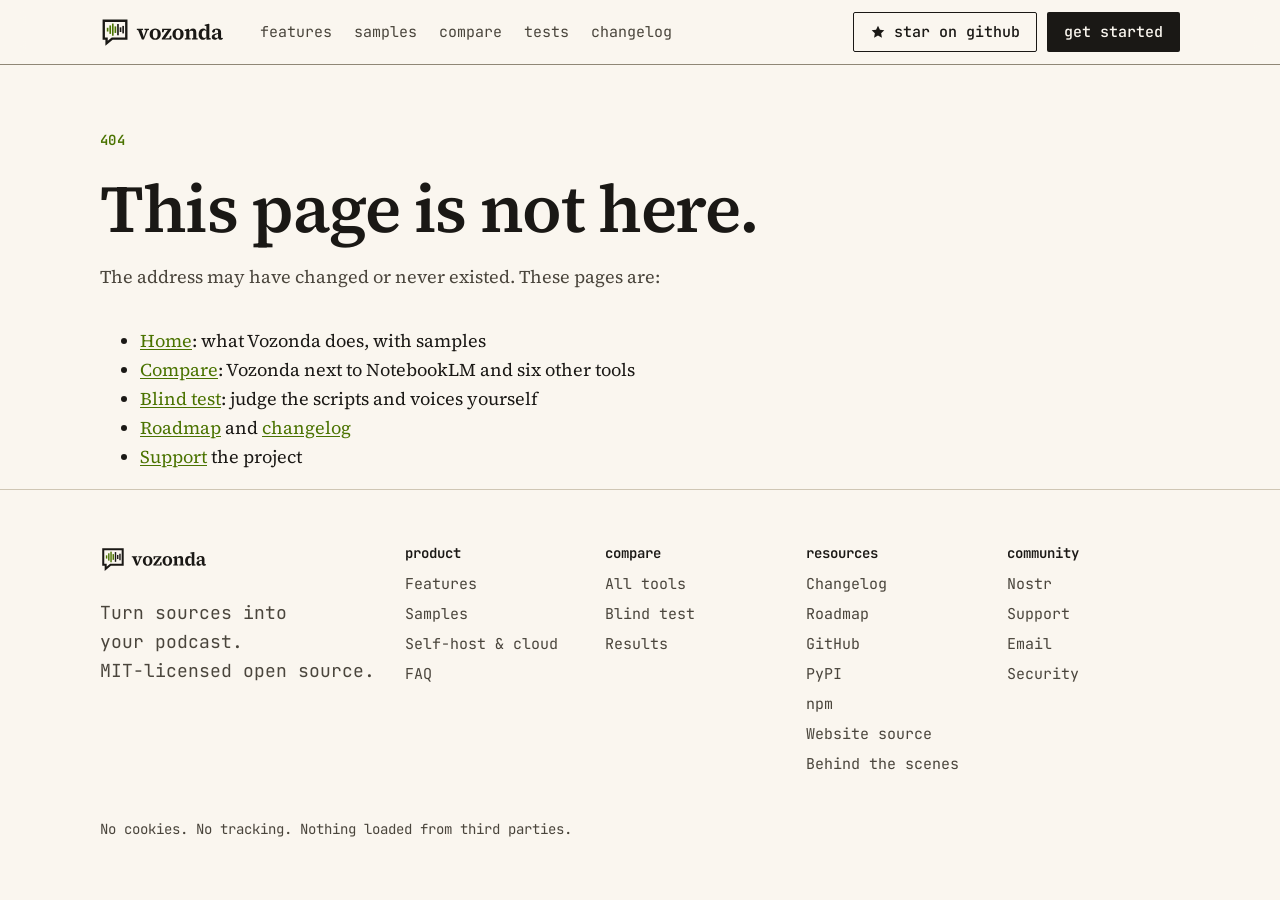
==== commit 3678eb43: "feat(changelog): v0.7.4 release notes and footer registry links" ====
--- a/404/index.html
+++ b/404/index.html
@@ -21,8 +21,8 @@
 <meta property="og:image:alt" content="The Vozonda logo with the line: Turn sources into your podcast">
 <meta name="twitter:card" content="summary_large_image">
 <link rel="preload" href="/fonts/source-serif-4.woff2" as="font" type="font/woff2" crossorigin>
-<link rel="stylesheet" href="/site.css?v=06b1a3d719">
-<script src="/site.js?v=dda58f2f98" defer></script>
+<link rel="stylesheet" href="/site.css?v=332750d10b">
+<script src="/site.js?v=29cdb93cfe" defer></script>
 </head>
 <body>
 <a class="skip" href="#main">Skip to content</a>
@@ -75,7 +75,7 @@
     </div>
     <div><h2 class="foot-h">Product</h2><a href="/#features">Features</a><a href="/#listen">Samples</a><a href="/#pricing">Self-host &amp; cloud</a><a href="/#faq">FAQ</a></div>
     <div><h2 class="foot-h">Compare</h2><a href="/compare/">All tools</a><a href="/blind-test/">Blind test</a><a href="/blind-test/#results">Results</a></div>
-    <div><h2 class="foot-h">Resources</h2><a href="/changelog/">Changelog</a><a href="/roadmap/">Roadmap</a><a href="https://github.com/Vozonda/vozonda">GitHub</a><a href="https://github.com/Vozonda/website">Website source</a><a href="https://sovgrid.org/blog/agent-fleet-gates-prove-code-runs-not-claims/">Behind the scenes</a></div>
+    <div><h2 class="foot-h">Resources</h2><a href="/changelog/">Changelog</a><a href="/roadmap/">Roadmap</a><a href="https://github.com/Vozonda/vozonda">GitHub</a><a href="https://pypi.org/project/vozonda/">PyPI</a><a href="https://www.npmjs.com/package/vozonda">npm</a><a href="https://github.com/Vozonda/website">Website source</a><a href="https://sovgrid.org/blog/agent-fleet-gates-prove-code-runs-not-claims/">Behind the scenes</a></div>
     <div><h2 class="foot-h">Community</h2><a href="https://njump.me/npub1zhu0mwyswndlldn2r5qxh6dz24l5st6vw6xdnk5g4t6x5ln7hs3q0cz0e2">Nostr</a><a href="/support/">Support</a><a href="mailto:vozonda@proton.me">Email</a><a href="/.well-known/security.txt">Security</a></div>
   </div>
   <p class="wrap fine">No cookies. No tracking. Nothing loaded from third parties.</p>
--- a/site.css
+++ b/site.css
@@ -356,6 +356,9 @@
 .excerpt { margin: 0; padding: 16px 18px; background: var(--bg); border: 1px solid var(--line); border-radius: var(--radius); }
 .excerpt b { font: 700 16px var(--mono); color: var(--brand); }
 .excerpt p { margin: 6px 0 0; font-size: 16px; line-height: 1.65; }
+/* script test: one paragraph per turn; voice 1 with a brand bar, voice 2 indented with a neutral bar */
+.excerpt .turn { margin: 10px 0 0; padding-left: 12px; border-left: 3px solid var(--brand); }
+.excerpt .turn.v2 { margin-left: 18px; border-left-color: var(--line); }
 .res-h { font-size: 18px; margin: 26px 0 10px; }
 
 /* support page */
